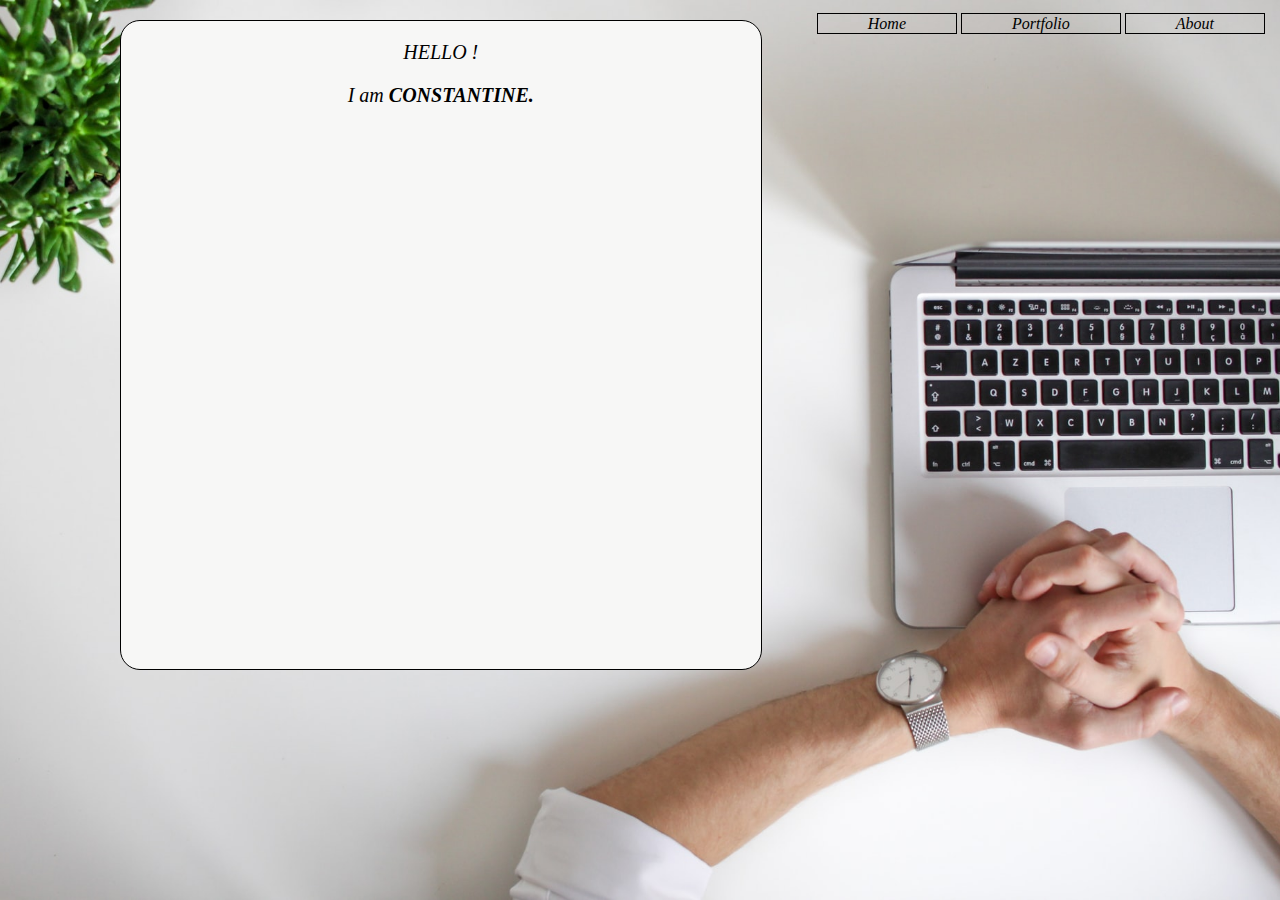
==== about.html @ 0d4af034 "add background images" ====
<!DOCTYPE html>
<html lang="en-US">
<title>About</title>
<link href="css/styles.css" rel="stylesheet" type="text/css">
<style>
  body, html {
    height: 100%;
    margin: 0;
  }
  .bg { 
    background-image: url("img/about.jpeg");
    height: 100%; 
    background-position: center;
    background-size: cover;
  }
  </style>
  <body>
    <ul>
      <li><a href="index.html">Home</a></li>
      <li><a href="portfolio.html">Portfolio</a></li>
      <li><a href="about.html">About</a></li>
    </ul>
  <div class="box1">
    <p>HELLO !</p>
    <p>I am <em><strong>CONSTANTINE.</strong><em></p>
  </div>
  
  </head>
  
  
  <div class="bg"></div>

  </body>
  </html>
---- css/styles.css ----
ul{
  float: right;
  list-style-type: none;
  font-style: italic;
  margin-top: 15px;
  margin-right: 15px;
}

ul li{
  display: inline-block;
}

ul li a{
  text-decoration: none;
  color: black;
  padding: 1px 50px;
  border: 0.1px solid black;
  transition: 0.6s ease;
}

ul li a:hover{
  background-color: black;
  color: white; 
}

.box1 {
  border-radius: 20px;
  float: right;
  font-style: italic;
  margin-top: 20px;
  margin-right: 15px;
  width: 50%;
  height: 72%;
  border: solid black;
  border-width: 1px;
  background-color: rgb(247, 247, 246);
  text-align: center;
  color:black;
  font-size: 20px;
}

.box2 {
  border-radius: 0px;
  float: right;
  font-style: italic;
  margin-top: 20px;
  margin-right: 15px;
  width: 50%;
  height: 72%;
  border: solid black;
  border-width: 1px;
  background-color: rgb(247, 247, 246);
  text-align: center;
  color:black;
  font-size: 20px;

}
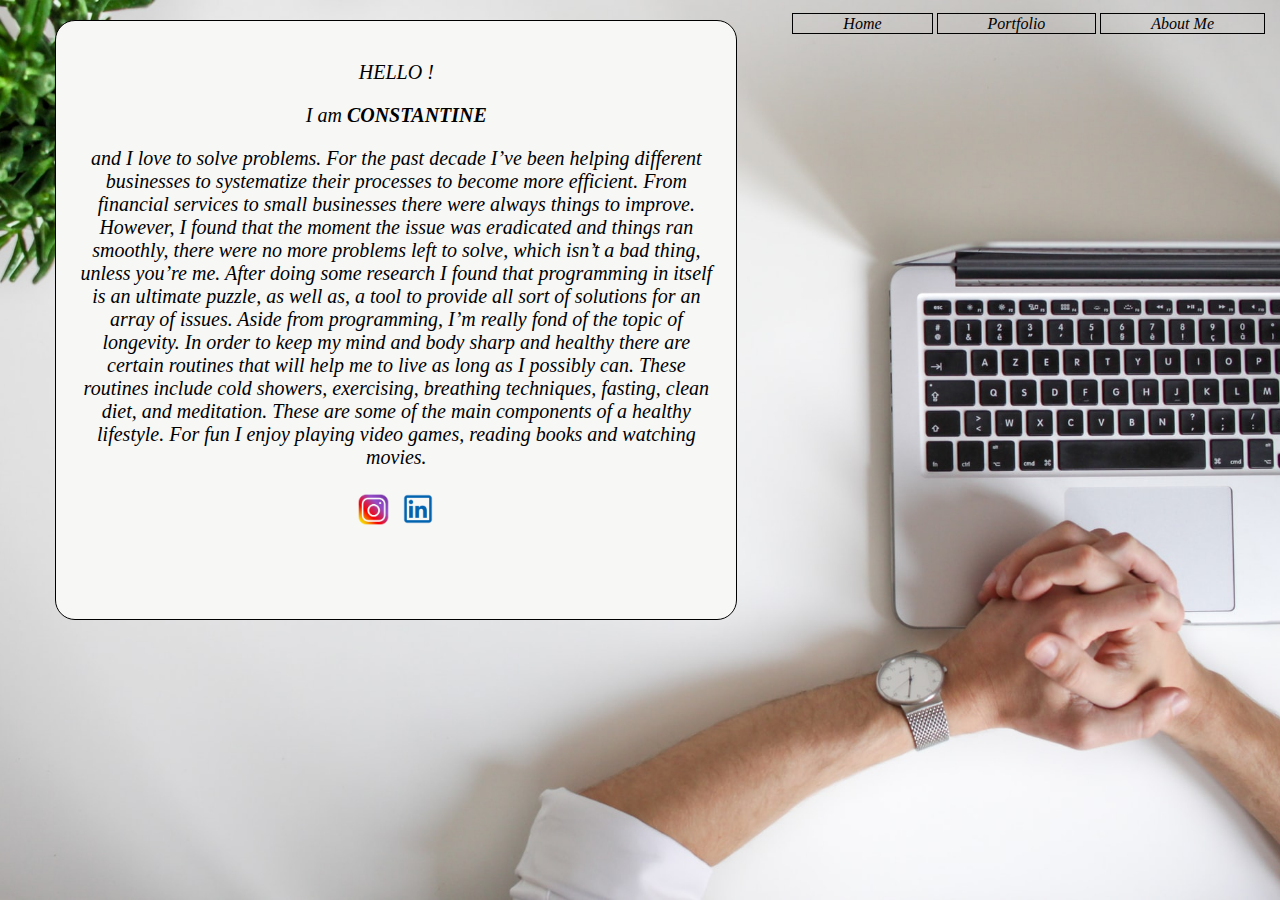
==== commit db863ab7: "add info in about me section" ====
--- a/about.html
+++ b/about.html
@@ -1,6 +1,6 @@
 <!DOCTYPE html>
 <html lang="en-US">
-<title>About</title>
+<title>About Me</title>
 <link href="css/styles.css" rel="stylesheet" type="text/css">
 <style>
   body, html {
@@ -18,11 +18,27 @@
     <ul>
       <li><a href="index.html">Home</a></li>
       <li><a href="portfolio.html">Portfolio</a></li>
-      <li><a href="about.html">About</a></li>
+      <li><a href="about.html">About Me</a></li>
     </ul>
   <div class="box1">
     <p>HELLO !</p>
-    <p>I am <em><strong>CONSTANTINE.</strong><em></p>
+    <p>I am <em><strong>CONSTANTINE</strong><em></p>
+    <p>and I love to solve problems.
+      For the past decade I’ve been helping different businesses to systematize their processes to become more efficient. From financial services to small businesses there were always things to improve. However,  I found that the moment the issue was eradicated and things ran smoothly, there were no more problems left to solve, which isn’t a bad thing, unless you’re  me. 
+      After doing some research I found that programming in itself is an ultimate puzzle, as well as, a tool to provide all sort of solutions for an array of issues. 
+      Aside from programming, I’m really fond of the topic of longevity. In order to keep my mind and body sharp and healthy there are certain routines that will help me to live as long as I possibly can. 
+      These routines include cold showers, exercising, breathing techniques, fasting, clean diet, and meditation. These are some of the main components of a healthy lifestyle. For fun I enjoy playing video games, reading books and watching movies.
+    </p>
+
+      <a href="https://www.instagram.com/larsenfaust/?hl=en" title="My Instagram Page">
+       <img src="img/inst.png" width="39px" alt="instagram icon">
+      </a>
+
+      <a href="https://www.linkedin.com/in/faust-larsen-16391178/" title="My LinkedIn Page">
+        <img src="img/linkedin.png" width="40px" alt="linkedin icon">
+      </a>
+     
+  
   </div>
   
   </head>
--- a/css/styles.css
+++ b/css/styles.css
@@ -31,13 +31,18 @@
   margin-top: 20px;
   margin-right: 15px;
   width: 50%;
-  height: 72%;
+  height: 62%;
   border: solid black;
   border-width: 1px;
   background-color: rgb(247, 247, 246);
   text-align: center;
   color:black;
   font-size: 20px;
+  padding: 20px;
+}
+
+a {
+  text-decoration: none;
 }
 
 .box2 {
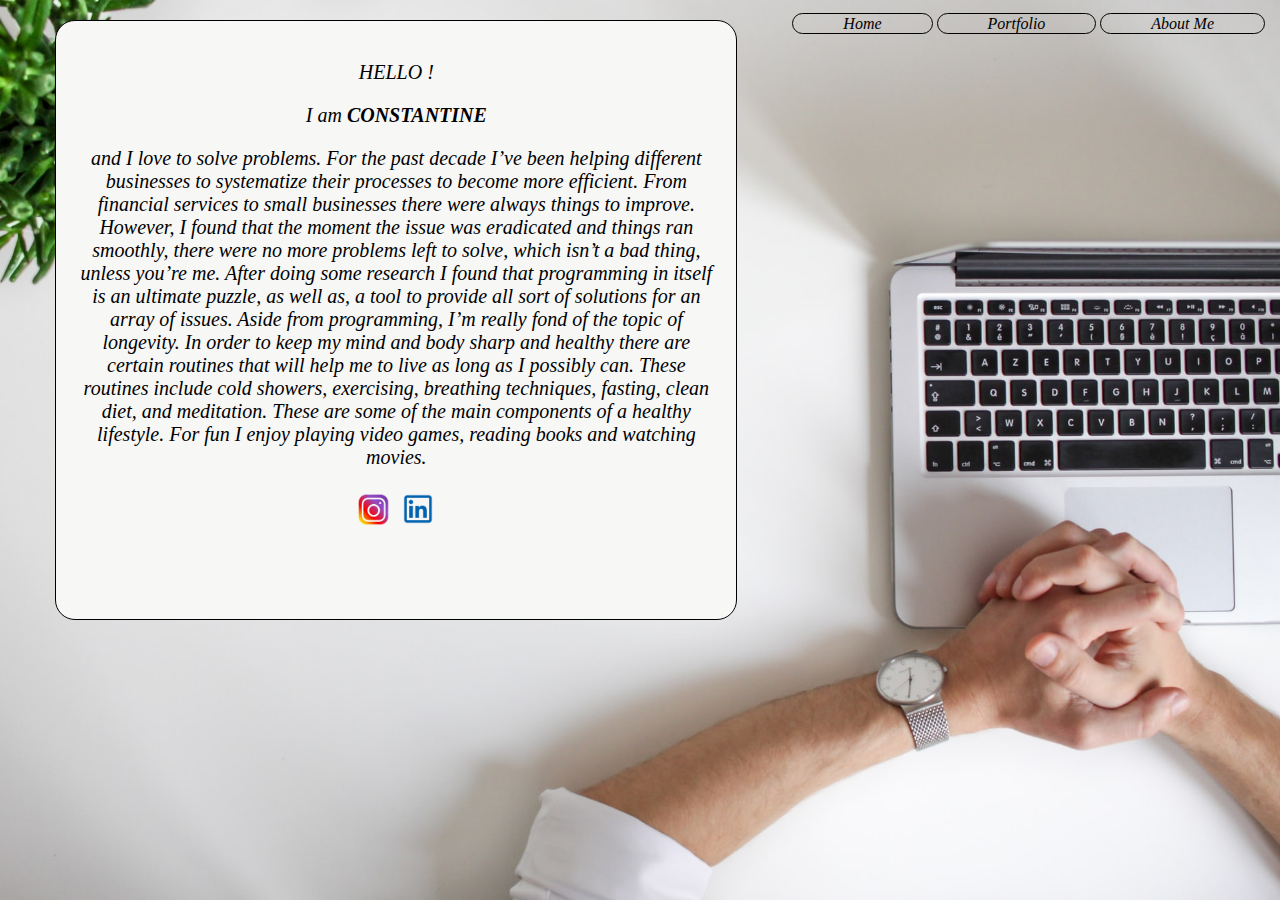
==== commit 922dc11d: "add things i know in portfolio section" ====
--- a/about.html
+++ b/about.html
@@ -2,6 +2,7 @@
 <html lang="en-US">
 <title>About Me</title>
 <link href="css/styles.css" rel="stylesheet" type="text/css">
+
 <style>
   body, html {
     height: 100%;
@@ -14,13 +15,16 @@
     background-size: cover;
   }
   </style>
+
   <body>
     <ul>
       <li><a href="index.html">Home</a></li>
       <li><a href="portfolio.html">Portfolio</a></li>
       <li><a href="about.html">About Me</a></li>
     </ul>
+
   <div class="box1">
+
     <p>HELLO !</p>
     <p>I am <em><strong>CONSTANTINE</strong><em></p>
     <p>and I love to solve problems.
@@ -36,8 +40,7 @@
 
       <a href="https://www.linkedin.com/in/faust-larsen-16391178/" title="My LinkedIn Page">
         <img src="img/linkedin.png" width="40px" alt="linkedin icon">
-      </a>
-     
+      </a>  
   
   </div>
   
--- a/css/styles.css
+++ b/css/styles.css
@@ -1,5 +1,6 @@
 
 ul{
+  
   float: right;
   list-style-type: none;
   font-style: italic;
@@ -8,10 +9,12 @@
 }
 
 ul li{
+  
   display: inline-block;
 }
 
 ul li a{
+  border-radius: 20px;
   text-decoration: none;
   color: black;
   padding: 1px 50px;
@@ -46,18 +49,18 @@
 }
 
 .box2 {
-  border-radius: 0px;
-  float: right;
+  border-radius: 20px;
+  float: left;
   font-style: italic;
   margin-top: 20px;
-  margin-right: 15px;
-  width: 50%;
-  height: 72%;
+  margin-left: 15px;
+  width: 30%;
+  height: 62%;
   border: solid black;
   border-width: 1px;
   background-color: rgb(247, 247, 246);
   text-align: center;
   color:black;
   font-size: 20px;
-
-}+  
+}
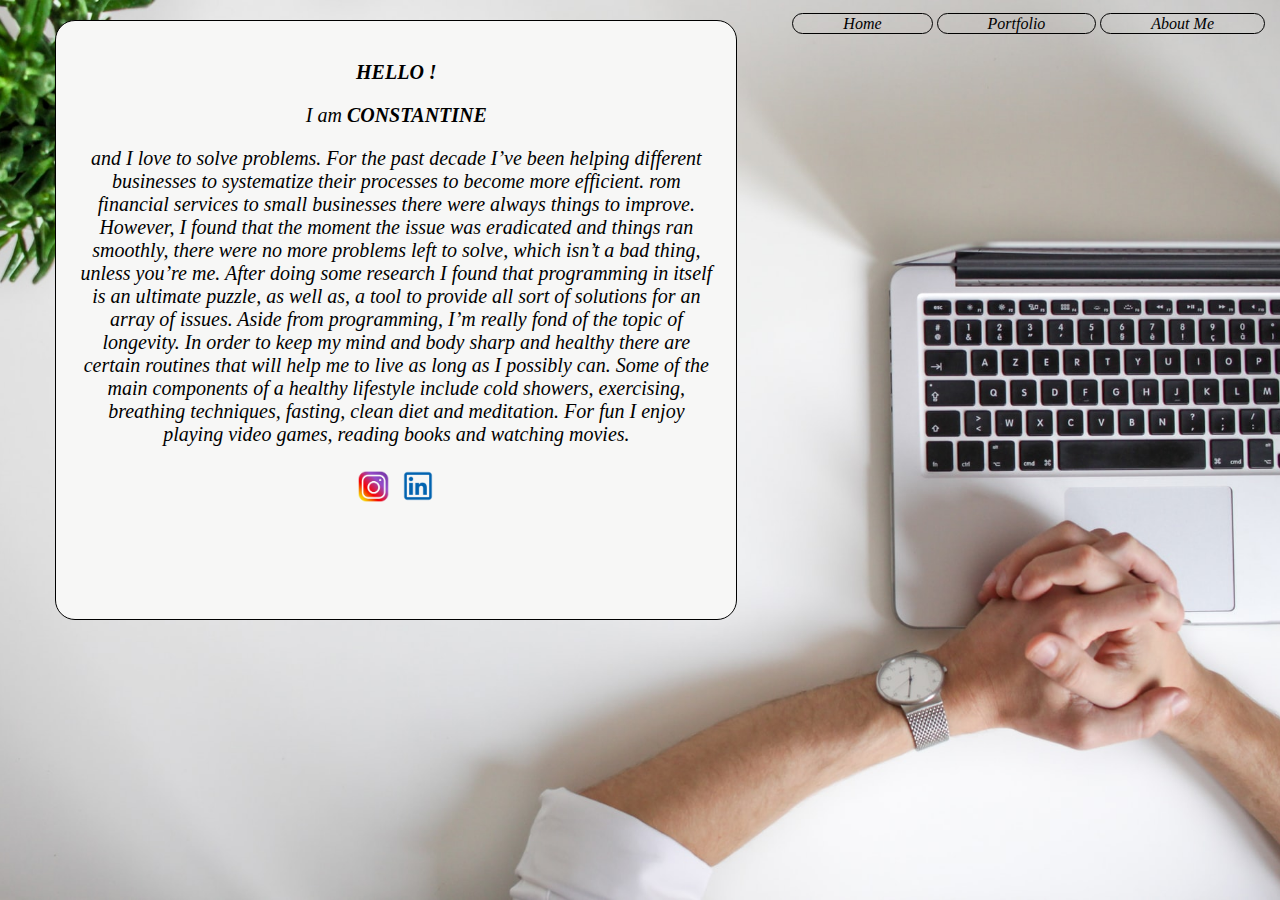
==== commit 264e3a74: "add README.md" ====
--- a/about.html
+++ b/about.html
@@ -25,25 +25,30 @@
 
   <div class="box1">
 
-    <p>HELLO !</p>
+    <p><strong>HELLO !</strong></p>
     <p>I am <em><strong>CONSTANTINE</strong><em></p>
     <p>and I love to solve problems.
-      For the past decade I’ve been helping different businesses to systematize their processes to become more efficient. From financial services to small businesses there were always things to improve. However,  I found that the moment the issue was eradicated and things ran smoothly, there were no more problems left to solve, which isn’t a bad thing, unless you’re  me. 
-      After doing some research I found that programming in itself is an ultimate puzzle, as well as, a tool to provide all sort of solutions for an array of issues. 
-      Aside from programming, I’m really fond of the topic of longevity. In order to keep my mind and body sharp and healthy there are certain routines that will help me to live as long as I possibly can. 
-      These routines include cold showers, exercising, breathing techniques, fasting, clean diet, and meditation. These are some of the main components of a healthy lifestyle. For fun I enjoy playing video games, reading books and watching movies.
+       For the past decade I’ve been helping different businesses to systematize their processes to become more efficient. 
+       rom financial services to small businesses there were always things to improve. However,  
+       I found that the moment the issue was eradicated and things ran smoothly, there were no more problems left to solve, 
+       which isn’t a bad thing, unless you’re  me. After doing some research I found that programming in itself is an ultimate puzzle,
+       as well as, a tool to provide all sort of solutions for an array of issues. Aside from programming, I’m really fond of the topic of longevity.
+       In order to keep my mind and body sharp and healthy there are certain routines that will help me to live as long as I possibly can. 
+       Some of the main components of a healthy lifestyle include cold showers, exercising, breathing techniques, fasting, clean diet and meditation. 
+       For fun I enjoy playing video games, reading books and watching movies.
     </p>
 
-      <a href="https://www.instagram.com/larsenfaust/?hl=en" title="My Instagram Page">
+    <a href="https://www.instagram.com/larsenfaust/?hl=en" title="My Instagram Page">
        <img src="img/inst.png" width="39px" alt="instagram icon">
       </a>
 
-      <a href="https://www.linkedin.com/in/faust-larsen-16391178/" title="My LinkedIn Page">
+    <a href="https://www.linkedin.com/in/faust-larsen-16391178/" title="My LinkedIn Page">
         <img src="img/linkedin.png" width="40px" alt="linkedin icon">
       </a>  
+   
   
   </div>
-  
+
   </head>
   
   
--- a/css/styles.css
+++ b/css/styles.css
@@ -27,6 +27,12 @@
   color: white; 
 }
 
+a {
+  text-decoration: none;
+}
+
+
+
 .box1 {
   border-radius: 20px;
   float: right;
@@ -44,16 +50,13 @@
   padding: 20px;
 }
 
-a {
-  text-decoration: none;
-}
 
 .box2 {
   border-radius: 20px;
   float: left;
-  font-style: italic;
+  font-style: sans-serif;
   margin-top: 20px;
-  margin-left: 15px;
+  margin-left: 20px;
   width: 30%;
   height: 62%;
   border: solid black;
@@ -61,6 +64,9 @@
   background-color: rgb(247, 247, 246);
   text-align: center;
   color:black;
-  font-size: 20px;
+  font-size: 16px;
+  letter-spacing: 4px;
+  line-height: 4;
+  font-weight: bold;
   
 }
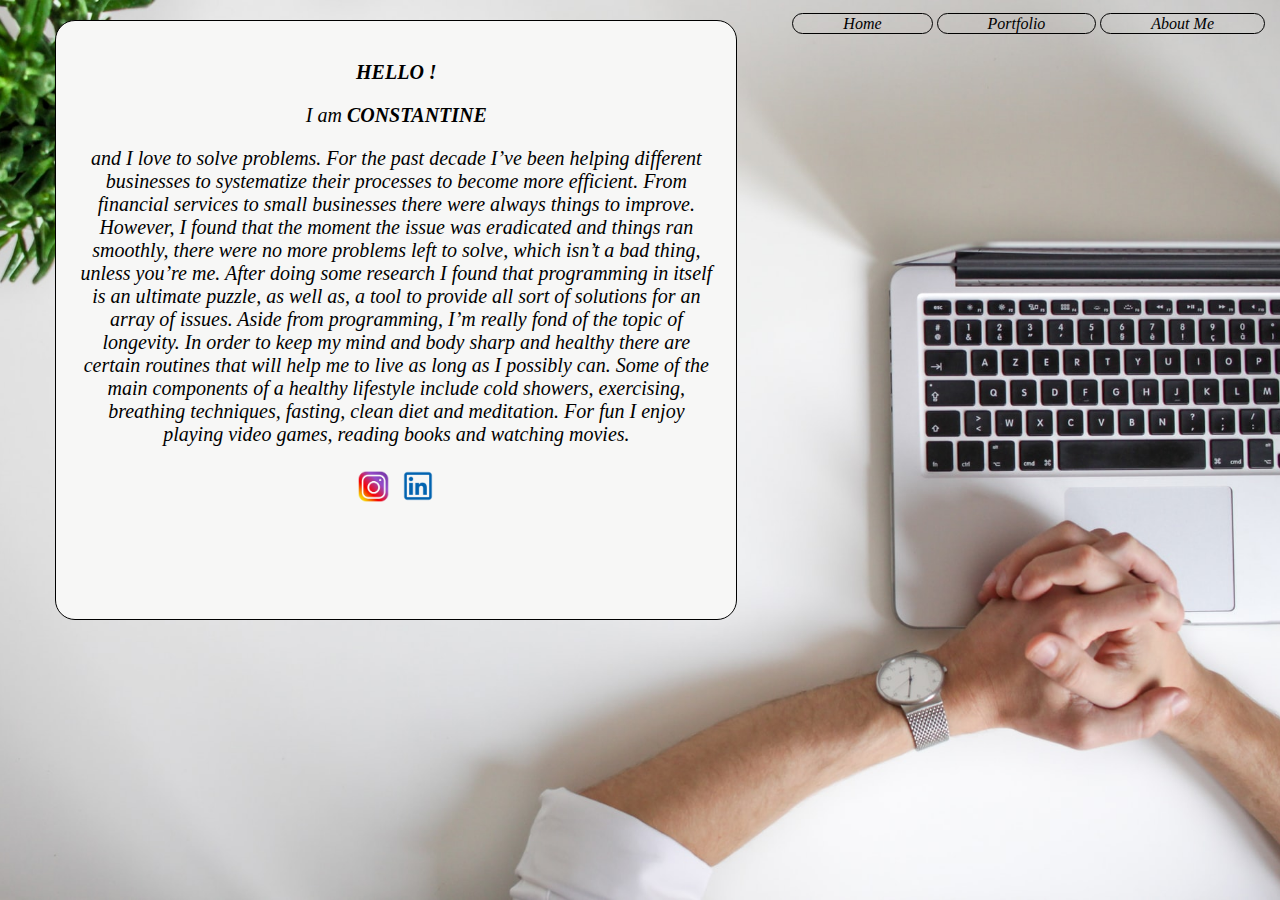
==== commit 77a02402: "Update about.html" ====
--- a/about.html
+++ b/about.html
@@ -29,9 +29,9 @@
     <p>I am <em><strong>CONSTANTINE</strong><em></p>
     <p>and I love to solve problems.
        For the past decade I’ve been helping different businesses to systematize their processes to become more efficient. 
-       rom financial services to small businesses there were always things to improve. However,  
+       From financial services to small businesses there were always things to improve. However,  
        I found that the moment the issue was eradicated and things ran smoothly, there were no more problems left to solve, 
-       which isn’t a bad thing, unless you’re  me. After doing some research I found that programming in itself is an ultimate puzzle,
+       which isn’t a bad thing, unless you’re me. After doing some research I found that programming in itself is an ultimate puzzle,
        as well as, a tool to provide all sort of solutions for an array of issues. Aside from programming, I’m really fond of the topic of longevity.
        In order to keep my mind and body sharp and healthy there are certain routines that will help me to live as long as I possibly can. 
        Some of the main components of a healthy lifestyle include cold showers, exercising, breathing techniques, fasting, clean diet and meditation. 
@@ -49,10 +49,7 @@
   
   </div>
 
-  </head>
-  
-  
   <div class="bg"></div>
 
   </body>
-  </html>+  </html>
